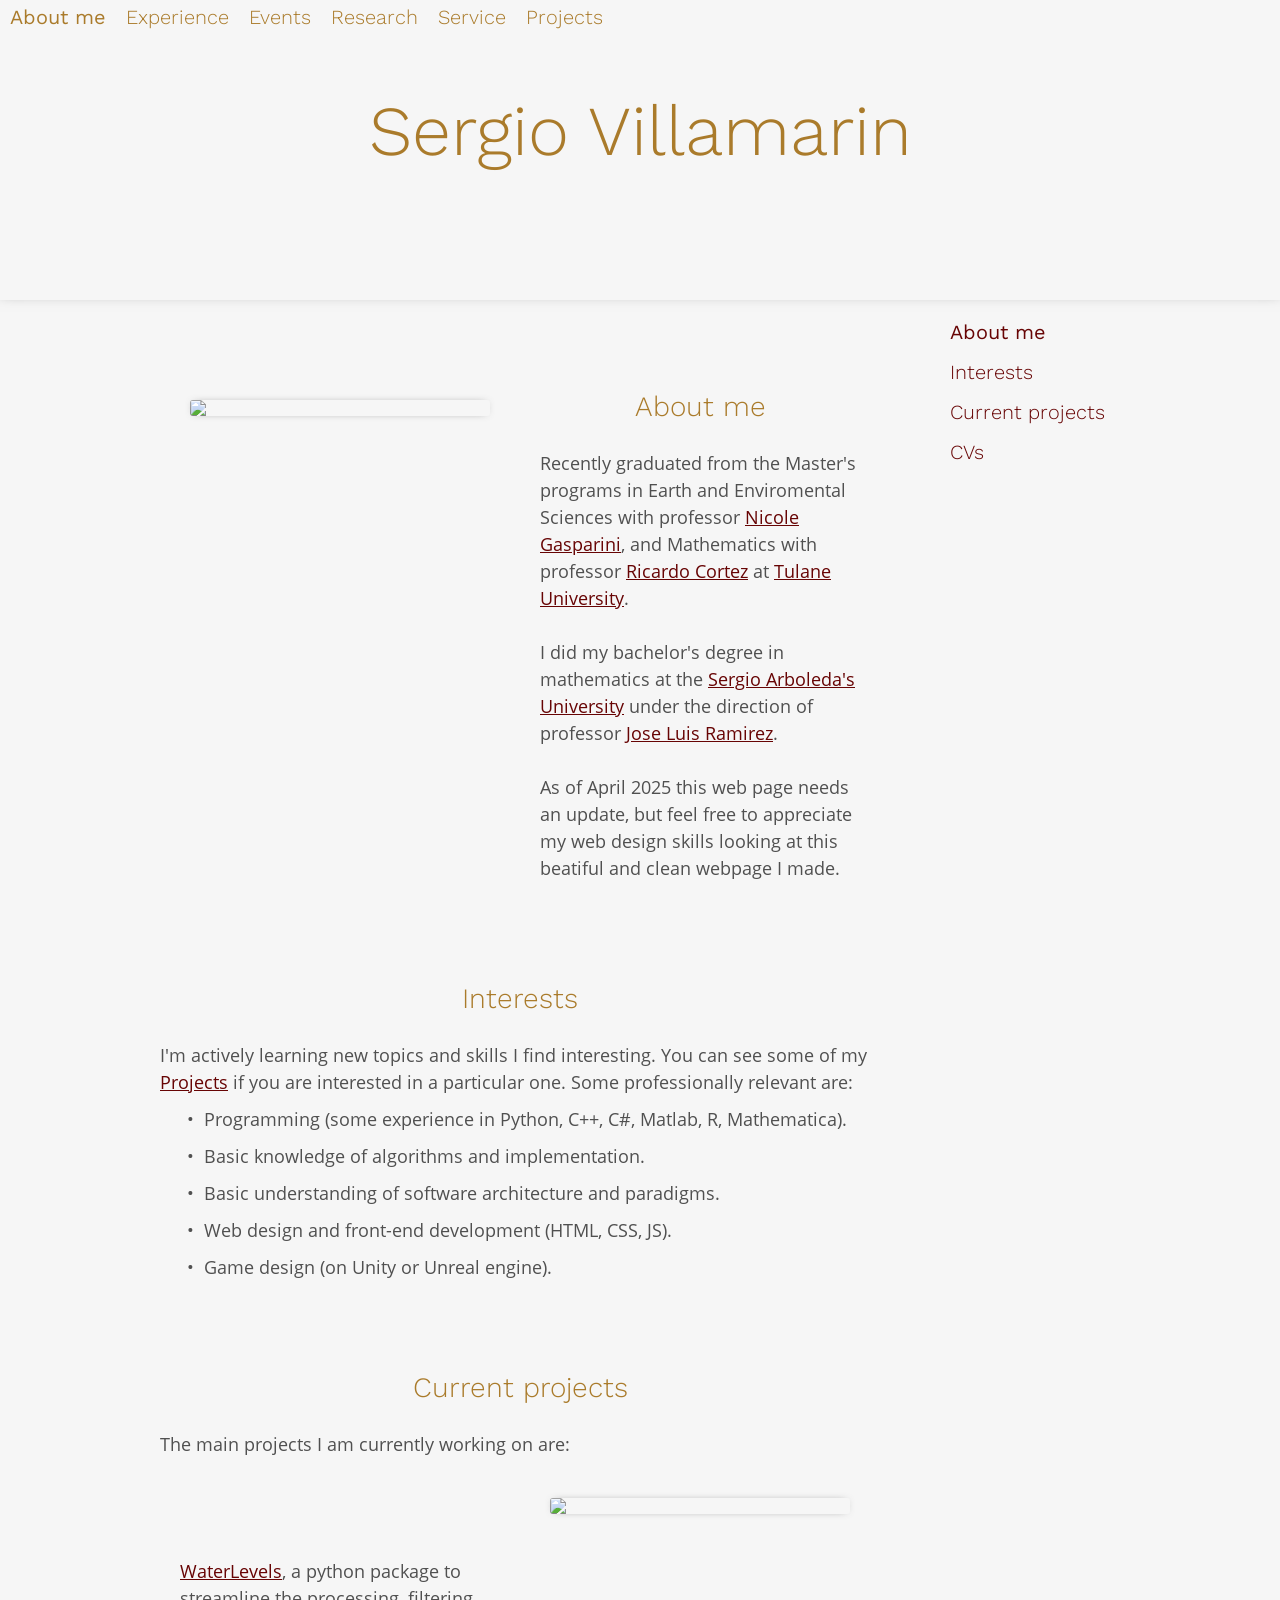
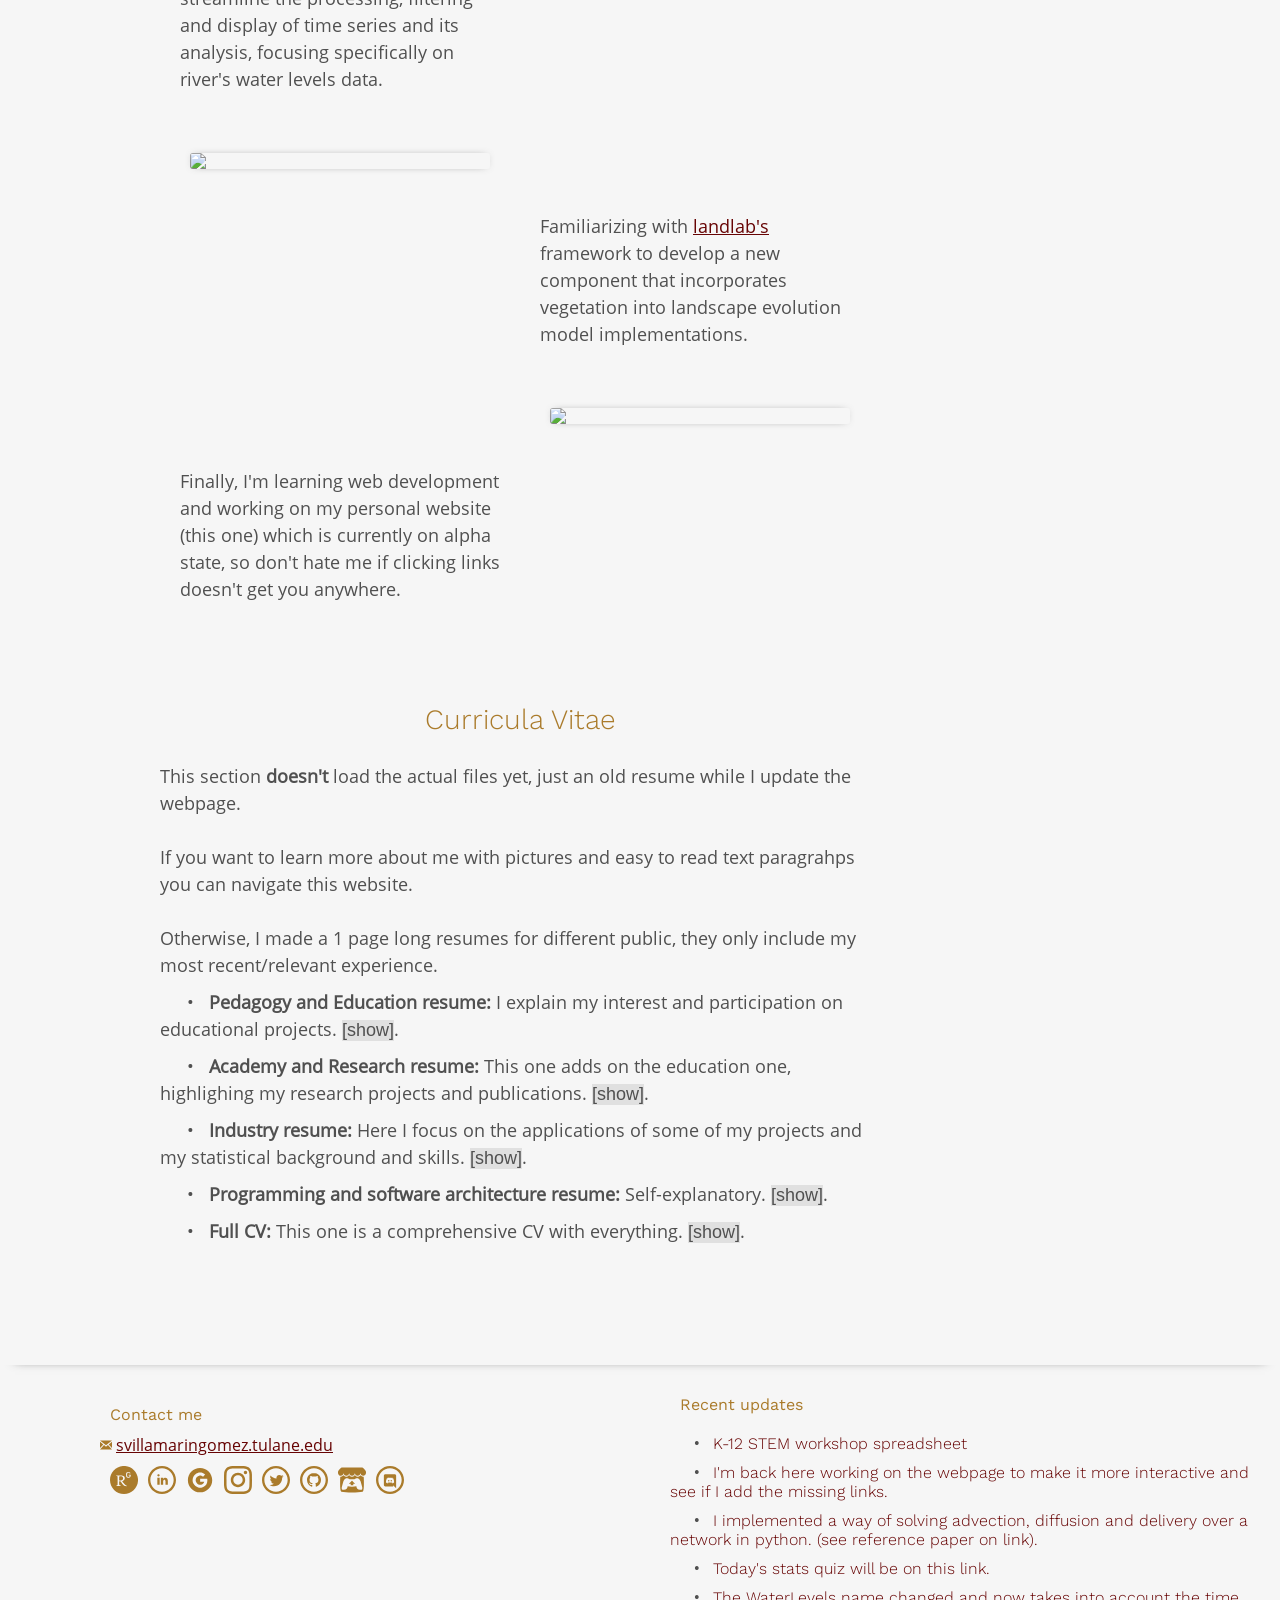
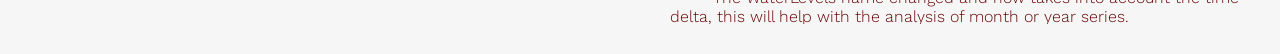
==== index.html @ 9dc1128c "Copy of Basic layout" ====
<!DOCTYPE html>
<html>
    <head>
        <!--meta SEO tags-->
        <title>Sergio Villamarin - sergiogyoz - mathematician, statistician, educator, and programmer</title>
        <meta name="description" content="I'm Sergio Villamarin (sergiogyoz), applied mathematician, statistician, programmer, amateur gamedev/web designer and here's my work">
        <link rel="canonical" href="https://sergiogyoz.github.io/CV/">
        <!-- google verification -->
        <meta name="google-site-verification" content="XRSwsYltNYDxEiuOpcflsZ3oP1a6HKQTlkxA4ryQGAw" />
        <!--open graph protocol for social media sharing-->
        <meta property="og:title" content="Sergio Villamarin" />
        <meta property="og:url" content="https://sergiogyoz.github.io/CV/" />
        <meta property="og:type" content="website" />
        <meta property="og:image" content="https://sergiogyoz.github.io/CV/images/profile_picture.jpg" />
        <meta property="og:description" content="Applied mathematician, statistician, programmer, amateur gamedev/web designer. You can find all my work here." />
        <!--my stuff-->
        <meta name="viewport" content="width=device-width, initial-scale=1"/>
        <link href="CSS/BaseLayout.css" type="text/css" rel="stylesheet"/>
        <link href="CSS/indexstyle.css" type="text/css" rel="stylesheet"/>
        <link href="CSS/SmallDisplays.css" type="text/css" rel="stylesheet"/>
        <link href="CSS/LargeDisplays.css" media="screen and (min-width: 1080px)" type="text/css" rel="stylesheet"/>
        
        <script src="JS/indexJS.js" type="module" defer></script>
    </head>

<body class="light-background">
    <div id="mobile-menu-layout">
        <div id="open-nav-button">
            <div id="circle-button"></div>
            <svg id="nav-button" class="icons" viewBox="0 0 24 24"><path d="M12 0l-11 6v12.131l11 5.869 11-5.869v-12.066l-11-6.065zm-1 21.2l-6.664-3.555 4.201-2.801c1.08-.719-.066-2.359-1.243-1.575l-4.294 2.862v-7.901l8 4.363v8.607zm-6.867-14.63l6.867-3.746v4.426c0 1.323 2 1.324 2 0v-4.415l6.91 3.811-7.905 4.218-7.872-4.294zm8.867 6.03l8-4.269v7.8l-4.263-2.842c-1.181-.785-2.323.855-1.245 1.574l4.172 2.781-6.664 3.556v-8.6z"/></svg>
        </div>
        <div id="mobile-menu-text" class="text primary-font-color">Menu</div>
        <nav id="mobile-menu" class="light-background">
            <ul class="text">
                <li><a href="index.html" class="primary-font-color current">About me</a></li>
                <li><a href="index.html" class="primary-font-color">Experience</a></li>
                <li><a href="index.html" class="primary-font-color">Events</a></li>
                <li><a href="index.html" class="primary-font-color">Research</a></li>
                <li><a href="index.html" class="primary-font-color">Service</a></li>
                <li><a href="GameBuild/index.html" class="primary-font-color">Projects</a></li>
            </ul>
        </nav>
    </div>

    <header>
        <div id="header-background">
            <h1 class="primary-font-color fade-in">Sergio Villamarin</h1>
        </div>
        <div id="menu-bar" class="ontop menu-bar-slidedown">
            <div id="nav-bar-background" class="light-background"></div>
        </div>
        <nav id="menu" class="ontop menu-bar-slidedown">
            <ul>
                <li><a href="index.html" class="primary-font-color current">About me</a></li>
                <li><a href="index.html" class="primary-font-color">Experience</a></li>
                <li><a href="index.html" class="primary-font-color">Events</a></li>
                <li><a href="index.html" class="primary-font-color">Research</a></li>
                <li><a href="index.html" class="primary-font-color">Service</a></li>
                <li><a href="GameBuild/index.html" class="primary-font-color">Projects</a></li>
            </ul>
        </nav>
        <div id="main-title" class="ontop primary-font-color">About me</div>
    </header>

    <div id="content">
        <div id="sections">
            <div class="section" id="s1">
                <div class="col">
                    <img class="fade-in picture-format"
                    srcset=
                    "./images/profile_picture_300.jpg,
                    ./images/profile_picture_375.jpg 1.25x,
                    ./images/profile_picture_450.jpg 1.5x,
                    ./images/profile_picture_600.jpg 2x,
                    ./images/profile_picture_original.jpg 5x"
                    src="./images/profile_picture_450.jpg"
                    alt="Sergio Villamarin (sergiogyoz)" 
                    id="my-picture">
                </div>
                <div class="col">
                    <h2>About me</h2>
                    <p>
                        Recently graduated from the Master's programs in Earth and Enviromental Sciences
                        with professor <a class="content-link" href="https://sse.tulane.edu/eens/faculty/gasparini">Nicole Gasparini</a>,
                        and Mathematics 
                        with professor <a class="content-link" href="https://sse.tulane.edu/ricardo-cortez">Ricardo Cortez</a>
                        at <a class="content-link" href="https://tulane.edu/">Tulane University</a>. 
                    </p>

                    <p>
                        I did my bachelor's degree in mathematics at the 
                        <a class="content-link" href="https://www.usergioarboleda.edu.co/">Sergio Arboleda's University</a> 
                        under the direction of professor 
                        <a class="content-link" href="https://www.researchgate.net/profile/Jose-Ramirez-26">Jose Luis Ramirez</a>.
                    </p>

                    <p>
                        As of April 2025 this web page needs an update, but feel free to appreciate my web design skills
                        looking at this beatiful and clean webpage I made.
                    </p>
                </div>
            </div>
            <div class="section" id="s2">
                <h2>Interests</h2>
                <p>
                    I'm actively learning new topics and skills I find interesting. 
                    You can see some of my <a href="projects.html" class="content-link">Projects</a> if you are
                    interested in a particular one. Some professionally relevant are:
                </p>
                <ul class="list">
                    <li>Programming (some experience in Python, C++, C#, Matlab, R, Mathematica).</li>
                    <li>Basic knowledge of algorithms and implementation.</li>
                    <li>Basic understanding of software architecture and paradigms.</li>
                    <li>Web design and front-end development (HTML, CSS, JS).</li>
                    <li>Game design (on Unity or Unreal engine).</li>
                </ul>
            </div>
            <div class="section" id="s3">
                <h2>Current projects</h2>
                <p>
                    The main projects I am currently working on are:  
                </p>
                <div class="two-col">
                    <div class="col">
                        <p>
                            <a href="https://github.com/sergiogyoz/water_levels" class="content-link">WaterLevels</a>, 
                            a python package to streamline the processing, filtering and display of time series and its 
                            analysis, focusing specifically on river's water levels data.    
                        </p>
                    </div>
                    <div class="col">
                        <img loading="lazy" class="fade-in picture-format square-img-600" src="images/content/WLyear_evolution.gif">
                    </div>    
                </div>
                <div class="two-col">
                    <div class="col">
                        <img loading="lazy" class="fade-in picture-format square-img-600" src="images/content/landlab600.png">
                    </div>
                    <div class="col">
                        <p>
                            Familiarizing with <a class="content-link" href="https://landlab.readthedocs.io/en/master/">landlab's</a>
                            framework to develop a new component that incorporates vegetation into landscape evolution 
                            model implementations.        
                        </p>
                    </div>    
                </div>
                <div class="two-col">
                    <div class="col">
                        <p>
                            Finally, I'm learning web development and working on my personal website (this one) 
                            which is currently on alpha state, so don't hate me if clicking links doesn't get you anywhere.    
                        </p>
                    </div>
                    <div class="col">
                        <img loading="lazy" class="fade-in picture-format square-img-600" src="images/content/vscodeJS600.png">
                    </div>                    
                </div>
            </div>
            <div class="section" id="s4">
                <h2>Curricula Vitae</h2>
                <p>
                    This section <b>doesn't</b> load the actual files yet, just an old resume while I update the webpage.
                </p>
                <p>
                    If you want to learn more about me with pictures and easy to read text paragrahps you can navigate this website. 
                </p>
                <p>
                    Otherwise, I made a 1 page long resumes for different public, they only include my most 
                    recent/relevant experience.
                </p>
                <ul class="list">
                    <li>
                        <b>Pedagogy and Education resume:</b> I explain my interest and participation on educational projects.
                        <button class="show">[show]</button>.
                        <iframe class="expand" loading="lazy" src="https://sergiogyoz.github.io/CV/PDF/CV/Example_s_Resume.pdf"></iframe>
                    </li>
                    <li>
                        <b>Academy and Research resume:</b> This one adds on the education one, highlighing my research 
                        projects and publications. 
                        <button class="show">[show]</button>.
                        <iframe class="expand" loading="lazy" src="https://sergiogyoz.github.io/CV/PDF/CV/Example_s_Resume.pdf"></iframe>
                    </li>
                    <li>
                        <b>Industry resume:</b> Here I focus on the applications of some of my projects and my statistical
                        background and skills.
                        <button class="show">[show]</button>.
                        <iframe class="expand" loading="lazy" src="PDF/CV/Example_s_Resume.pdf"></iframe>
                    </li>
                    <li>
                        <b>Programming and software architecture resume:</b> Self-explanatory.
                        <button class="show">[show]</button>.
                        <iframe class="expand" loading="lazy" src="PDF/CV/Example_s_Resume.pdf"></iframe>
                    </li>
                    <li>
                        <b>Full CV:</b> This one is a comprehensive CV with everything.
                        <button class="show">[show]</button>.
                        <iframe class="expand" loading="lazy" src="PDF/CV/Example_s_Resume.pdf"></iframe>
                    </li>
                </ul>
            </div>
        </div>
        <div id="subnav">
            <ul>
                <li><a href="#s1">About me</a></li>
                <li><a href="#s2">Interests</a></li>
                <li><a href="#s3">Current projects</a></li>
                <li><a href="#s4">CVs</a></li>
            </ul>
        </div>
    </div>
    <div id="footer-divider"></div>
    <footer>
        <div class="rowblock">
            <div class="onehalf columnblock extrapadding top">
                <div class="smalltext" id="contact-me">
                    <h3 class="smalltitle">Contact me</h3>
                    <svg class="icons" id="mail-icon" width="24" height="24" viewBox="0 0 24 24"><path d="M12 12.713l-11.985-9.713h23.971l-11.986 9.713zm-5.425-1.822l-6.575-5.329v12.501l6.575-7.172zm10.85 0l6.575 7.172v-12.501l-6.575 5.329zm-1.557 1.261l-3.868 3.135-3.868-3.135-8.11 8.848h23.956l-8.11-8.848z"/></svg>
                    <a class="content-link">svillamaringomez.tulane.edu</a>
                </div>
                <ul class="social-networks">
                    <li><a href="https://www.researchgate.net/profile/Sergio-Villamarin-Gomez"><svg class="icons" id="researchgate" viewBox="0 0 32 32"  fill-rule="evenodd" clip-rule="evenodd"><path d="M32.04 15.97c0,8.85 -7.18,16.03 -16.02,16.03 -8.85,0 -16.02,-7.18 -16.02,-16.03 0,-8.85 7.17,-16.03 16.02,-16.03 8.84,0 16.02,7.18 16.02,16.03zm-14.79 7c-1.43,-0.28 -2.28,-1.11 -4.45,-4.33 -0.72,-1.08 -0.72,-1.08 -1.42,-1.13 -1.03,-0.07 -0.95,-0.25 -0.92,2.02 0.04,2.58 0.01,2.52 1.5,2.77 0.39,0.06 0.42,0.09 0.42,0.32 0,0.26 0,0.26 -2.62,0.28 -2.46,0.02 -2.62,0.01 -2.67,-0.14 -0.1,-0.29 0.05,-0.43 0.59,-0.53 0.61,-0.11 0.93,-0.36 1.01,-0.78 0.04,-0.16 0.05,-2.32 0.03,-4.8 -0.03,-5.21 0.03,-4.9 -0.93,-5.11 -0.6,-0.13 -0.79,-0.27 -0.71,-0.51 0.06,-0.16 0.19,-0.17 2.92,-0.22 4.06,-0.08 4.82,0.05 5.9,1.01 1.13,1.01 1.29,2.55 0.39,3.84 -0.4,0.58 -1.2,1.2 -1.82,1.43 -0.29,0.11 -0.53,0.23 -0.53,0.27 0,0.12 0.92,1.43 1.49,2.13 1.52,1.85 2.34,2.57 3.19,2.79 0.53,0.14 0.68,0.29 0.53,0.55 -0.16,0.27 -0.96,0.33 -1.9,0.14zm-3.83 -6.63c2,-0.82 2.15,-3.57 0.25,-4.38 -0.49,-0.21 -0.62,-0.22 -1.85,-0.22 -1.33,0 -1.33,0 -1.35,2.31 -0.02,1.27 -0.01,2.37 0.02,2.43 0.09,0.21 2.34,0.1 2.93,-0.14zm6.97 -2.85c-1.55,-0.29 -2.06,-1.24 -1.98,-3.68 0.04,-1.35 0.15,-1.72 0.67,-2.28 0.92,-0.99 3.2,-0.9 4.04,0.16 0.36,0.45 0.33,0.59 -0.17,0.74 -0.39,0.13 -0.39,0.13 -0.75,-0.23 -0.85,-0.82 -2.32,-0.52 -2.58,0.54 -0.13,0.47 -0.12,2.46 0.01,2.91 0.35,1.27 2.46,1.27 2.82,0 0.22,-0.81 0.17,-0.87 -0.8,-0.92 -0.47,-0.02 -0.47,-0.02 -0.47,-0.41 0,-0.38 0,-0.38 1.12,-0.41 1.45,-0.03 1.43,-0.05 1.36,1.01 -0.09,1.33 -0.45,1.97 -1.32,2.35 -0.57,0.24 -1.35,0.33 -1.95,0.22z"/></svg></a></li>
                    <li><a href="https://www.linkedin.com/in/sergio-villamarin-2920ba199"><svg class="icons" id="linkedin" viewBox="0 0 24 24"><path d="M12 2c5.514 0 10 4.486 10 10s-4.486 10-10 10-10-4.486-10-10 4.486-10 10-10zm0-2c-6.627 0-12 5.373-12 12s5.373 12 12 12 12-5.373 12-12-5.373-12-12-12zm-2 8c0 .557-.447 1.008-1 1.008s-1-.45-1-1.008c0-.557.447-1.008 1-1.008s1 .452 1 1.008zm0 2h-2v6h2v-6zm3 0h-2v6h2v-2.861c0-1.722 2.002-1.881 2.002 0v2.861h1.998v-3.359c0-3.284-3.128-3.164-4-1.548v-1.093z"/></svg></a></li>
                    <li><a href="https://scholar.google.com/citations?user=k9KRdAEAAAAJ&hl=en&oi=sra"><svg class="icons" id="googlescholar" viewBox="0 0 56.6934 56.6934"><path d="M28.4597,4.0154c-13.6006,0-24.625,11.0273-24.625,24.625c0,13.5996,11.0244,24.623,24.625,24.623  c13.5996,0,24.625-11.0234,24.625-24.623C53.0847,15.0426,42.0593,4.0154,28.4597,4.0154z M42.6077,33.8793  c-0.6971,2.4016-2.0137,4.6364-3.8595,6.3326c-1.7462,1.6122-3.9333,2.7168-6.2449,3.2488  c-2.5577,0.5821-5.2626,0.5976-7.8036-0.084c-2.0137-0.5356-3.9131-1.4954-5.5425-2.7948  c-1.7272-1.3727-3.1511-3.1237-4.1442-5.0933c-1.5282-3.0176-1.9982-6.5501-1.3239-9.8632  c0.2681-1.3298,0.7144-2.6226,1.3256-3.8339c1.7558-3.5151,4.9224-6.2962,8.6412-7.5694c3.3-1.1421,6.9968-1.1165,10.2748,0.09  c1.8207,0.6685,3.4871,1.726,4.9086,3.0414c-0.4755,0.5165-0.9914,0.9974-1.4823,1.5002c-0.936,0.9342-1.869,1.8719-2.8068,2.8043  c-0.9276-0.8859-2.0602-1.5591-3.2887-1.9321c-1.4454-0.4373-3.0021-0.4975-4.4785-0.1823  c-1.7242,0.3694-3.3245,1.2702-4.5554,2.5303c-0.9979,1.0104-1.7576,2.252-2.2139,3.5961c-0.6577,1.9071-0.653,4.0311-0.003,5.9399  c0.6357,1.8767,1.8737,3.5443,3.496,4.684c1.0146,0.7155,2.1776,1.2231,3.396,1.4662c1.1981,0.2425,2.4391,0.2163,3.6402,0.0114  c1.1934-0.2091,2.351-0.6488,3.3584-1.3262c1.6027-1.0706,2.7328-2.8097,3.054-4.7114c-2.7704-0.0012-5.5414-0.0006-8.3124,0  c-0.0035-1.9839-0.0005-3.9685-0.0012-5.953c4.7847-0.0006,9.5694-0.0018,14.3541,0.0005  C43.4728,28.4631,43.3679,31.2596,42.6077,33.8793z"/></svg></a></li>
                </ul>
                <ul class="social-networks">
                    <li><a href="https://www.instagram.com/sergiogyoz/"><svg class="icons" id="instagram" viewBox="0 0 24 24"><path d="M12 2.163c3.204 0 3.584.012 4.85.07 3.252.148 4.771 1.691 4.919 4.919.058 1.265.069 1.645.069 4.849 0 3.205-.012 3.584-.069 4.849-.149 3.225-1.664 4.771-4.919 4.919-1.266.058-1.644.07-4.85.07-3.204 0-3.584-.012-4.849-.07-3.26-.149-4.771-1.699-4.919-4.92-.058-1.265-.07-1.644-.07-4.849 0-3.204.013-3.583.07-4.849.149-3.227 1.664-4.771 4.919-4.919 1.266-.057 1.645-.069 4.849-.069zm0-2.163c-3.259 0-3.667.014-4.947.072-4.358.2-6.78 2.618-6.98 6.98-.059 1.281-.073 1.689-.073 4.948 0 3.259.014 3.668.072 4.948.2 4.358 2.618 6.78 6.98 6.98 1.281.058 1.689.072 4.948.072 3.259 0 3.668-.014 4.948-.072 4.354-.2 6.782-2.618 6.979-6.98.059-1.28.073-1.689.073-4.948 0-3.259-.014-3.667-.072-4.947-.196-4.354-2.617-6.78-6.979-6.98-1.281-.059-1.69-.073-4.949-.073zm0 5.838c-3.403 0-6.162 2.759-6.162 6.162s2.759 6.163 6.162 6.163 6.162-2.759 6.162-6.163c0-3.403-2.759-6.162-6.162-6.162zm0 10.162c-2.209 0-4-1.79-4-4 0-2.209 1.791-4 4-4s4 1.791 4 4c0 2.21-1.791 4-4 4zm6.406-11.845c-.796 0-1.441.645-1.441 1.44s.645 1.44 1.441 1.44c.795 0 1.439-.645 1.439-1.44s-.644-1.44-1.439-1.44z"/></svg></a></li>
                    <li><a href="https://twitter.com/sergiovillamar7"><svg class="icons" id="twitter" viewBox="0 0 24 24"><path d="M12 2c5.514 0 10 4.486 10 10s-4.486 10-10 10-10-4.486-10-10 4.486-10 10-10zm0-2c-6.627 0-12 5.373-12 12s5.373 12 12 12 12-5.373 12-12-5.373-12-12-12zm6.5 8.778c-.441.196-.916.328-1.414.388.509-.305.898-.787 1.083-1.362-.476.282-1.003.487-1.564.597-.448-.479-1.089-.778-1.796-.778-1.59 0-2.758 1.483-2.399 3.023-2.045-.103-3.86-1.083-5.074-2.572-.645 1.106-.334 2.554.762 3.287-.403-.013-.782-.124-1.114-.308-.027 1.14.791 2.207 1.975 2.445-.346.094-.726.116-1.112.042.313.978 1.224 1.689 2.3 1.709-1.037.812-2.34 1.175-3.647 1.021 1.09.699 2.383 1.106 3.773 1.106 4.572 0 7.154-3.861 6.998-7.324.482-.346.899-.78 1.229-1.274z"/></svg></a></li>
                </ul>
                <ul class="social-networks">
                    <!-- facebook <li><a href="https://www.facebook.com/sergio.villamarin.5/"><svg class="icons" id="facebook" viewBox="0 0 24 24"><path d="M12 2c5.514 0 10 4.486 10 10s-4.486 10-10 10-10-4.486-10-10 4.486-10 10-10zm0-2c-6.627 0-12 5.373-12 12s5.373 12 12 12 12-5.373 12-12-5.373-12-12-12zm-2 10h-2v2h2v6h3v-6h1.82l.18-2h-2v-.833c0-.478.096-.667.558-.667h1.442v-2.5h-2.404c-1.798 0-2.596.792-2.596 2.308v1.692z"/></svg></a></li> -->
                    <li><a href="https://github.com/sergiogyoz"><svg class="icons" id="github" viewBox="0 0 24 24"><path d="M12 2c5.514 0 10 4.486 10 10s-4.486 10-10 10-10-4.486-10-10 4.486-10 10-10zm0-2c-6.627 0-12 5.373-12 12s5.373 12 12 12 12-5.373 12-12-5.373-12-12-12zm0 6c-3.313 0-6 2.686-6 6 0 2.651 1.719 4.9 4.104 5.693.3.056.396-.13.396-.289v-1.117c-1.669.363-2.017-.707-2.017-.707-.272-.693-.666-.878-.666-.878-.544-.373.041-.365.041-.365.603.042.92.619.92.619.535.917 1.403.652 1.746.499.054-.388.209-.652.381-.802-1.333-.152-2.733-.667-2.733-2.965 0-.655.234-1.19.618-1.61-.062-.153-.268-.764.058-1.59 0 0 .504-.161 1.65.615.479-.133.992-.199 1.502-.202.51.002 1.023.069 1.503.202 1.146-.776 1.648-.615 1.648-.615.327.826.121 1.437.06 1.588.385.42.617.955.617 1.61 0 2.305-1.404 2.812-2.74 2.96.216.186.412.551.412 1.111v1.646c0 .16.096.347.4.288 2.383-.793 4.1-3.041 4.1-5.691 0-3.314-2.687-6-6-6z"/></svg></a></li>
                    <li><a href="https://sergiogyoz.itch.io/"><svg class="icons" viewBox="0 0 245.371 220.736"><path d="M31.99 1.365C21.287 7.72.2 31.945 0 38.298v10.516C0 62.144 12.46 73.86 23.773 73.86c13.584 0 24.902-11.258 24.903-24.62 0 13.362 10.93 24.62 24.515 24.62 13.586 0 24.165-11.258 24.165-24.62 0 13.362 11.622 24.62 25.207 24.62h.246c13.586 0 25.208-11.258 25.208-24.62 0 13.362 10.58 24.62 24.164 24.62 13.585 0 24.515-11.258 24.515-24.62 0 13.362 11.32 24.62 24.903 24.62 11.313 0 23.773-11.714 23.773-25.046V38.298c-.2-6.354-21.287-30.58-31.988-36.933C180.118.197 157.056-.005 122.685 0c-34.37.003-81.228.54-90.697 1.365zm65.194 66.217a28.025 28.025 0 0 1-4.78 6.155c-5.128 5.014-12.157 8.122-19.906 8.122a28.482 28.482 0 0 1-19.948-8.126c-1.858-1.82-3.27-3.766-4.563-6.032l-.006.004c-1.292 2.27-3.092 4.215-4.954 6.037a28.5 28.5 0 0 1-19.948 8.12c-.934 0-1.906-.258-2.692-.528-1.092 11.372-1.553 22.24-1.716 30.164l-.002.045c-.02 4.024-.04 7.333-.06 11.93.21 23.86-2.363 77.334 10.52 90.473 19.964 4.655 56.7 6.775 93.555 6.788h.006c36.854-.013 73.59-2.133 93.554-6.788 12.883-13.14 10.31-66.614 10.52-90.474-.022-4.596-.04-7.905-.06-11.93l-.003-.045c-.162-7.926-.623-18.793-1.715-30.165-.786.27-1.757.528-2.692.528a28.5 28.5 0 0 1-19.948-8.12c-1.862-1.822-3.662-3.766-4.955-6.037l-.006-.004c-1.294 2.266-2.705 4.213-4.563 6.032a28.48 28.48 0 0 1-19.947 8.125c-7.748 0-14.778-3.11-19.906-8.123a28.025 28.025 0 0 1-4.78-6.155 27.99 27.99 0 0 1-4.736 6.155 28.49 28.49 0 0 1-19.95 8.124c-.27 0-.54-.012-.81-.02h-.007c-.27.008-.54.02-.813.02a28.49 28.49 0 0 1-19.95-8.123 27.992 27.992 0 0 1-4.736-6.155zm-20.486 26.49l-.002.01h.015c8.113.017 15.32 0 24.25 9.746 7.028-.737 14.372-1.105 21.722-1.094h.006c7.35-.01 14.694.357 21.723 1.094 8.93-9.747 16.137-9.73 24.25-9.746h.014l-.002-.01c3.833 0 19.166 0 29.85 30.007L210 165.244c8.504 30.624-2.723 31.373-16.727 31.4-20.768-.773-32.267-15.855-32.267-30.935-11.496 1.884-24.907 2.826-38.318 2.827h-.006c-13.412 0-26.823-.943-38.318-2.827 0 15.08-11.5 30.162-32.267 30.935-14.004-.027-25.23-.775-16.726-31.4L46.85 124.08C57.534 94.073 72.867 94.073 76.7 94.073zm45.985 23.582v.006c-.02.02-21.863 20.08-25.79 27.215l14.304-.573v12.474c0 .584 5.74.346 11.486.08h.006c5.744.266 11.485.504 11.485-.08v-12.474l14.304.573c-3.928-7.135-25.79-27.215-25.79-27.215v-.006l-.003.002z" /></svg></a></li>
                    <li><a href="https://discord.gg/7w55g2VUXN"><svg class="icons" id="discord" viewBox="0 0 24 24" fill-rule="evenodd"        clip-rule="evenodd"><path d="M12 0c-6.627 0-12 5.373-12 12s5.373 12 12 12 12-5.373 12-12-5.373-12-12-12zm0 2c5.514 0 10 4.486 10 10s-4.486 10-10 10-10-4.486-10-10 4.486-10 10-10zm2.784 15.584h-6.804c-.678 0-1.23-.552-1.23-1.236v-8.112c0-.684.552-1.236 1.23-1.236h8.04c.678 0 1.23.552 1.23 1.236v10.764l-1.29-1.14-.726-.672-.768-.714.318 1.11zm-1.08-2.748c1.326-.042 1.836-.912 1.836-.912 0-1.932-.864-3.498-.864-3.498-.864-.648-1.686-.63-1.686-.63l-.084.096c1.02.312 1.494.762 1.494.762-.624-.342-1.236-.51-1.806-.576-.432-.048-.846-.036-1.212.012l-.102.012c-.21.018-.72.096-1.362.378l-.354.174s.498-.474 1.578-.786l-.06-.072s-.822-.018-1.686.63c0 0-.864 1.566-.864 3.498 0 0 .504.87 1.83.912l.402-.498c-.762-.228-1.05-.708-1.05-.708l.168.102.024.018.024.013.006.004.024.013c.15.084.3.15.438.204.246.096.54.192.882.258.45.084.978.114 1.554.006.282-.048.57-.132.87-.258.21-.078.444-.192.69-.354 0 0-.3.492-1.086.714l.396.486zm-2.79-2.802c-.342 0-.612.3-.612.666 0 .366.276.666.612.666.342 0 .612-.3.612-.666.006-.366-.27-.666-.612-.666zm2.19 0c-.342 0-.612.3-.612.666 0 .366.276.666.612.666.342 0 .612-.3.612-.666 0-.366-.27-.666-.612-.666z"/></svg></a></li>
                </ul>
            </div>
            <div class="onehalf smalltext columnblock">
                <h3 class="smalltitle">Recent updates</h3>
                <div class="scroll" id="recent-updates">
                    <ul class="list">
                        <li><a class=recent-update href="https://docs.google.com/spreadsheets/d/1W_49S9DEd0_FKC9ANSBEq7NKFzjPie3ysEHnZDneGrw/edit?usp=drive_link">
                            K-12 STEM workshop spreadsheet
                        </a></li>
                        <li><a class=recent-update href="./404.html">
                            I'm back here working on the webpage to make it more interactive and see if I add the missing links.
                        </a></li>
                        <li><a class=recent-update href="https://github.com/sergiogyoz/PDE_Network">
                            I implemented a way of solving <quote>advection, diffusion and delivery over a network</quote> in python. (see reference paper on link).
                        </a></li>
                        <li><a class=recent-update href="https://docs.google.com/forms/d/e/1FAIpQLScxINb6mXCmWsqCz0-09aD0FYgK5WQDHOqxOTiDau6fw0UMeA/viewform?usp=sf_link">
                            Today's stats quiz will be on this link.
                        </a></li>
                        <li><a class=recent-update href="https://github.com/sergiogyoz/water_levels">
                            The WaterLevels name changed and now takes into account the time delta, this will help with the analysis of month or year series.
                        </a></li>
                        <li><a class=recent-update href="index.html">
                            I'm trying to make my personal webpage more eye catching with more images and animations.
                        </a></li>
                        <li><a class=recent-update href="https://github.com/sergiogyoz/water_levels">
                            WaterLevels class has been split into packages! I'm able to proceess data and make some basic plots a lot faster.
                        </a></li>
                        <li><a class=recent-update href="index.html">
                            I added more responsiveness to my webpage (you probably can't notice... but your subconscious may).
                        </a></li>
                        <li><a class=recent-update href="https://sergiogyoz.itch.io/color-join">
                            Colorjoin, the game, will be updated soon to actually be a fully functional game.
                        </a></li>
                    </ul>    
                </div>
            </div>
        </div>
        <div class="rowblock">
            <div class="one4th columnblock smalltext">
            </div>
        </div>
    </footer>
    
</body>
</html>
---- CSS/BaseLayout.css ----
@font-face{
    font-family: "Open-Sans";
    src: url(../fonts/OpenSans-Regular.ttf) format('truetype');
    font-display: swap;
}

@font-face{
    font-family: "Work_Sans";
    src: url(../fonts/WorkSans-Light.ttf) format('truetype');
    font-weight: normal;
    font-display: swap;
}

@font-face{
    font-family: "Work_Sans_bold";
    src: url(../fonts/WorkSans-Regular.ttf) format('truetype');
    font-weight: normal;
    font-display: swap;
}


a,h1,h2,h3,#main-title,#mobile-menu-text{
    font-family: "Work_Sans";
    font-weight: lighter;
}

.smalltitle{
    font-family: "Work_Sans_bold";
}

a{
    text-decoration: none;
}

#colors{
    color: #0b0b0b;
    color: #121212;
    color: #aa7b2b;
    color: #a54b4b;
    color: #670404;
    color: #f6f6f6;
    color: #afafaf;
    color: #505050;
}

.primary-font-color,h1,h2,h3{
    color: #aa7b2b;
}

.secondary-font-color,a{
    color: #670404;
}

.dark-background{
    background-color: #121212;
    color: #afafaf;
}

.light-background{
    background-color: #f6f6f6;
    color: #505050;
}

html{
    scroll-behavior: smooth;
    box-sizing: border-box;
}

*, *:before, *:after {
  box-sizing: inherit;
  margin: 0;
  padding: 0;
}

*{
    color: inherit;
    font-size: inherit;
}

body{
    position: relative;
    width: 100%;
    height: 100%;
    font-size: 0;
    margin-bottom: 240px; /* footer area in case content is too small*/
}

header{
    position: relative;
    width: 100%;
    height: 350px;
    box-shadow:0 -10px 15px 0px #505050;
}

#menu-bar{
    width: 100%;
    position: fixed;
}


#header-background{
    position: absolute;
    width: 100%;
    height: 350px;
    text-align: center;
}

#footer-divider{
    position: relative;
    height: 100px;
    box-shadow:0 10px 10px -15px #505050;
    margin: auto;
}

footer{
    position: absolute;
    padding-top: 10px;
    bottom: -240px; /* footer area in case content is too small*/
    height: 240px; /* footer area in case content is too small*/
    width: 100%;
}

ul.social-networks{
    margin: 20px 0 20px 0;
    display: flex;
    justify-content: center;
}

ul.social-networks>li{
    display: inline-block;
}

svg.icons{
    fill: #aa7b2b;
}
#mail-icon{
    width: 12px;
    height: 12px;
}

#nav-bar-background{
    position: absolute;
    width: 100%;
    height: 100%;
}

#menu>ul>li{
    text-align: center;

}

#menu>ul>li,#menu>ul>li>a,#mobile-menu>ul>li>a,#mobile-menu>ul>li{
    display: block;
}

#subnav>ul>li>a{
    display: block;
}

ul{
    list-style-type: none;
}

h2{
    font-size: 28px;
    text-align: center;
    margin: 10px auto 10px auto;
}

.list>li{
    margin: 10px 0 10px 0;
}

.list>li::before{
    content: "\2022\a0\a0";
}

p,.section>ul>li{
    font-family: "Open-Sans";
    font-size: 18px;
    line-height: 1.5em;
    overflow-wrap: break-word;
}

a.content-link{
    font-family: "Open-Sans";
}

p{
    margin-top: 1.5em;
}

a.content-link{
    text-decoration: underline;
}

#recent-updates{
    height: 200px;
}

a.recent-update:hover{
    text-decoration: underline;
}

.picture-format{
    display: block;
    margin: 0 auto 0 auto;
    background-position: center;
    background-size: cover;
    border-radius: 3px;
    object-fit: cover;
    box-shadow: 0 0 10px -5px #505050;
}

.square-img-600{
    height: 600px;
    width: 600px;
}

#sections{
    position: relative;
}

.section{
    position: relative;
    margin: 20px 0 0 0;
    padding: 40px 30px 10px 30px;
}

.ontop{
    z-index: 5; /*Prevents the nav bar from going behind objects when scrolling*/
}
.text{
    font-size: 18px;
}

.smalltext{
    font-size: 14px;
}

.scroll{
    overflow-y: scroll;
}
---- CSS/indexstyle.css ----
button.show{
    cursor: pointer;
    border-style: none;
    background-color: #afafaf50;
}

button.show:hover{
    background-color: #afafaf;
}

.expand{
    display: block;
    overflow: hidden;
    width: 100%;
    height: 0px;
    border: none;
    transition: height 0.3s ease-out;
}
---- CSS/SmallDisplays.css ----
body{
    min-width: 320px; /*Min width for multiple small devices*/
}

header{
    height: 250px;
}

#menu{
    display: none;
}

#header-background{
    height: 250px;
}

h1{
    font-size: 50px;
    padding-top: 100px;
}

#menu-bar{
    height: 60px;
}

#main-title{
    position: fixed;
    top: 0;
    width: 100%;
    height: 60px;
    padding-top: 10px;
    padding-left: 0px;
    font-size: 28px;
    text-align: center;
    animation-name: make-space;
    animation-duration: 6s;
    animation-timing-function: ease-in-out;
}

@keyframes make-space {
    0%{padding-left: 0px;}
    20%{padding-left: 0px;}
    25%{padding-left: 60px;}
    95%{padding-left: 60px;}
    100%{padding-left: 0px;}
}

#mobile-menu-layout{
    display: block;
    width: 0;
    height: 0;
    position: fixed;
    z-index: 10;
}

#open-nav-button{
    position: absolute;
    z-index: 10;
    background-color: black;
    transform: translateY(-5px);
    animation-name: glide;
    animation-duration: 2s;
    animation-timing-function: ease-in-out;
    animation-iteration-count: infinite;
    will-change: transform;
}

@keyframes glide {
    50%{ transform:  translateY(2px); }
}

#mobile-menu-text{
    position: absolute;
    font-size: 0pt;
    height: 0px;
    animation-name: hide-word;
    animation-duration: 6s;
    animation-timing-function: ease-in-out;
}

@keyframes hide-word{
    0% {font-size: 0pt;
        left: 27px;
        top: 27px;
        height: 0px;}
    20% {font-size: 0pt;
        left: 27px;
        top: 27px;
        height: 0px;}
    25%{font-size: 14pt;
        left: 70px;
        top: 20px;
        height: 60px;}
    95%{font-size: 14pt;
        left: 70px;
        top: 20px;
        height: 60px;}
    100%{font-size: 0pt;
        left: 27px;
        top: 27px;
        height: 0px;}
}

#nav-button{
    display: block;
    position: absolute;
    width: 35px;
    transform: translate(15px,15px);
    height: auto;
    transition: width 0.3s, height 0.3s;
}

#circle-button{
    position: absolute;
    width: 45px;
    height: 45px;
    background-color: #afafaf30;
    border-radius: 25px;
    transform: translate(10px,10px);
    transition: width 0.3s, height 0.3s;
}

#mobile-menu{
    position: relative;
    width: 200px;
    transform: translate(-50px,-80px) scale(0);
    will-change: transform;
    transition: transform 0.2s;
}
#mobile-menu:hover{
    transform: translate(60px,60px) scale(1);
}

#mobile-menu>ul>li>a{
    height: 50px;
    padding: 8px 0 0 5px;
    font-size: 20px;
    border: 1px #afafaf50;
    border-bottom-style: solid;
    border-right-style: solid;
}

#subnav{
    display: none;
}

.picture-format{
    margin: 20px auto 20px auto;
    width: 300px;
    height: auto;
}

.columnblock{
    padding: 10px 30px 10px 30px;
}

.list>li{
    text-indent: 0.5em;
}

ul.social-networks>li{
    margin: 0 20px 0 20px;
}

ul.social-networks>li>a>svg.icons{
    width: 32px;
    height: 32px;
}

#contact-me{
    text-align: center;
}

h3{
    padding: 10px;
}
---- CSS/LargeDisplays.css ----
header{
    height: 300px;
}

#content{
    width: 1080px;
    margin: 0 auto 0 auto;
}

#sections{
    display: inline-block;
    width: 840px;
    padding: 0 30px 0px 30px;
}

#menu-bar{
    height: 40px;
}

#mobile-menu-layout{
    display: none;
}

#main-title{
    display: none;
}

.main-title-fixed{
    position: fixed;
    bottom: initial;
    top: 0;
}

#header-background{
    height: 300px;
}

.fade-in{
    animation: fadein;
    animation-duration: 1s;
}

@keyframes fadein{
    0%{ opacity: 0;}
    100%{opacity: 1;}
}


.menu-bar-slidedown{
    animation: slidedown;
    animation-duration: 1s;
    animation-timing-function: ease-out;
}

@keyframes slidedown{
    0%{     top: -40px;}
    60%{     top: -40px;}
    100%{   top: 0px;}
}



h1{
    font-size: 70px;
    padding-top: 90px;
}

#menu{
    position: fixed;
    display: block;
    width: 100%;
    top: 0;
    height: 40px;
    transition: 0.5s;
}

#menu.transition{
    box-shadow:0 0 10px -7px #505050;
}

#menu>ul>li{
    position: relative;
    display: inline-block;
    height: 40px;
    padding: 0px;
    padding-top: inherit;
    width: initial;
    text-align: center;
    opacity: initial;
    background-color: initial;
}

#menu>ul>li>a{
    font-size: 20px;
    padding: 5px 10px 0 10px;
    height: 100%;
    transition: background-color 200ms;
}

#menu>ul>li>a:hover{
    background-color: #afafaf30; /*color outside the baselayout*/
}

#subnav{
    display: inline-block;
    position: sticky;
    vertical-align: top;
    margin-top: 10px;
    top: 100px;
    width: 120px;
}

#subnav>ul{
    display: block;
    width: 240px;
}

#subnav>ul>li>a{
    height: 40px;
    padding: 10px;
    font-size: 20px;
    white-space: nowrap;
    transition: 250ms;
}
#subnav>ul>li>a:hover{
    transform: translateX(1px);
}

a.current{
    font-family: "Work_Sans_bold";
/*    background-color: #afafaf50;*/
}

a.subcurrent{
    font-family: "Work_Sans_bold";
}

.col{
    display: inline-block;
    position: relative;
    width: 50%;
    padding: 20px;
    vertical-align: top;
}

.two-col>div>p{
    margin-top: 80px; /*fix for look on */
}

.list>li{
    text-indent: 1.5em;
}

#contact-me{
    text-align: initial;
}

ul.social-networks{
    margin: 10px 0 10px 0;
    display: inline-block;
    justify-content: left;
}

ul.social-networks>li{
    margin: 0 0 0 10px;
}

ul.social-networks>li>a>svg.icons{
    width: 28px;
    height: 28px;
}

.columnblock{
    display: inline-block;
}

.top{
    vertical-align: top;
}

.extrapadding{
    padding: 20px 100px 20px 100px;
}

.one4th{
    width: 25%;
}

.onehalf{
    width: 50%;
}

.smalltext{
    font-size: 16px;
}
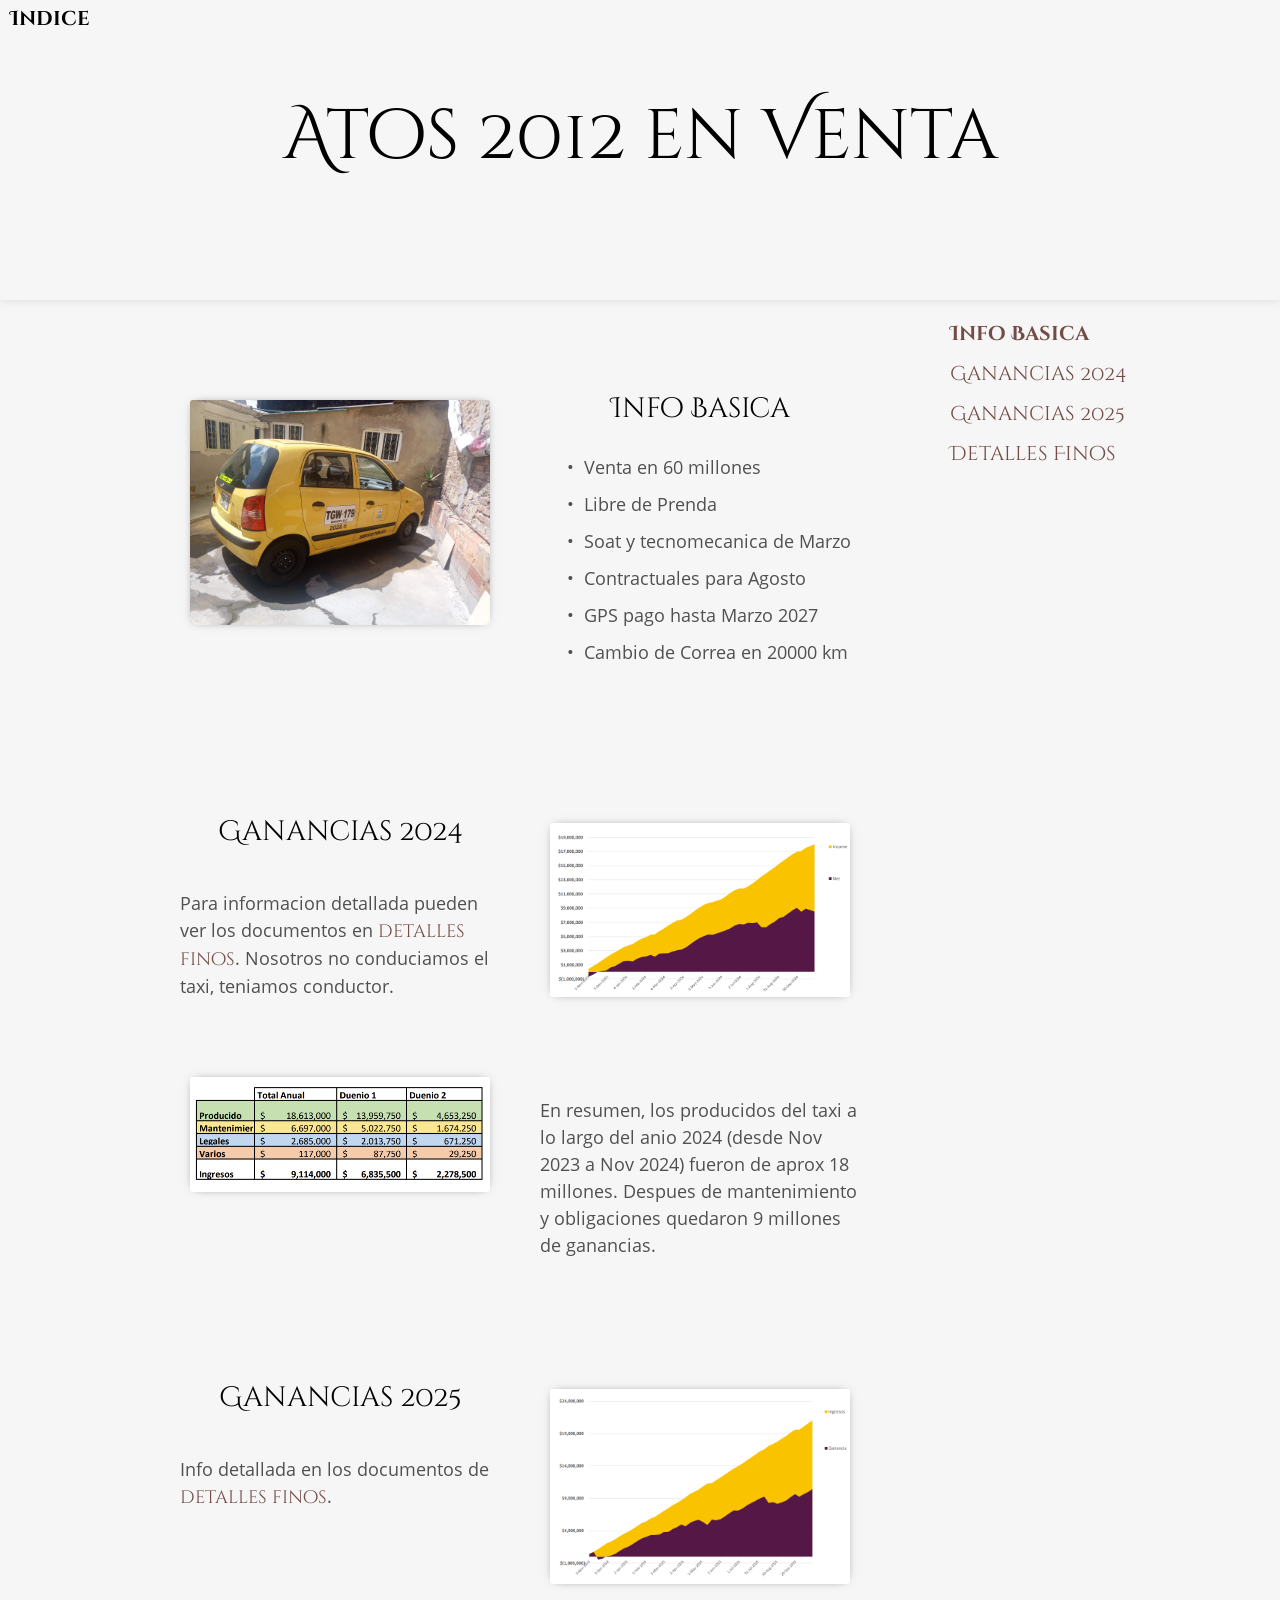
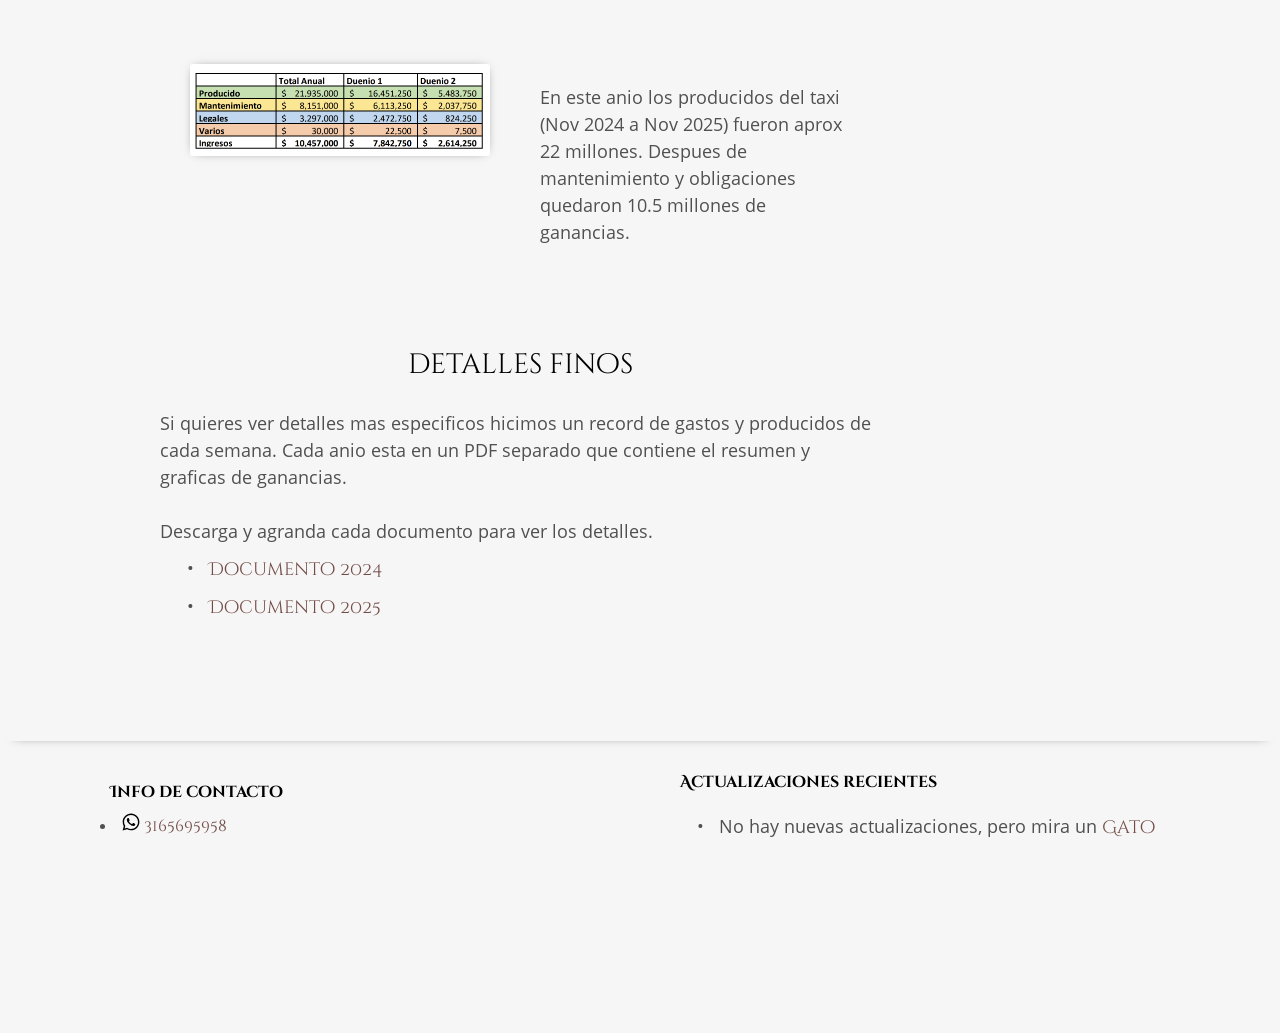
==== commit a357bef9: "MVP finished" ====
--- a/index.html
+++ b/index.html
@@ -2,17 +2,17 @@
 <html>
     <head>
         <!--meta SEO tags-->
-        <title>Sergio Villamarin - sergiogyoz - mathematician, statistician, educator, and programmer</title>
-        <meta name="description" content="I'm Sergio Villamarin (sergiogyoz), applied mathematician, statistician, programmer, amateur gamedev/web designer and here's my work">
+        <title>Venta, Atos, 2012, taxi</title>
+        <meta name="description" content="Taxi Atos 2012 en venta directa con el dueno">
         <link rel="canonical" href="https://sergiogyoz.github.io/CV/">
         <!-- google verification -->
-        <meta name="google-site-verification" content="XRSwsYltNYDxEiuOpcflsZ3oP1a6HKQTlkxA4ryQGAw" />
+        <!-- <meta name="google-site-verification" content="XRSwsYltNYDxEiuOpcflsZ3oP1a6HKQTlkxA4ryQGAw" /> -->
         <!--open graph protocol for social media sharing-->
-        <meta property="og:title" content="Sergio Villamarin" />
+        <meta property="og:title" content="Taxi en venta" />
         <meta property="og:url" content="https://sergiogyoz.github.io/CV/" />
         <meta property="og:type" content="website" />
         <meta property="og:image" content="https://sergiogyoz.github.io/CV/images/profile_picture.jpg" />
-        <meta property="og:description" content="Applied mathematician, statistician, programmer, amateur gamedev/web designer. You can find all my work here." />
+        <meta property="og:description" content="Taxi Atos 2012 en Venta directa con dueno" />
         <!--my stuff-->
         <meta name="viewport" content="width=device-width, initial-scale=1"/>
         <link href="CSS/BaseLayout.css" type="text/css" rel="stylesheet"/>
@@ -32,31 +32,21 @@
         <div id="mobile-menu-text" class="text primary-font-color">Menu</div>
         <nav id="mobile-menu" class="light-background">
             <ul class="text">
-                <li><a href="index.html" class="primary-font-color current">About me</a></li>
-                <li><a href="index.html" class="primary-font-color">Experience</a></li>
-                <li><a href="index.html" class="primary-font-color">Events</a></li>
-                <li><a href="index.html" class="primary-font-color">Research</a></li>
-                <li><a href="index.html" class="primary-font-color">Service</a></li>
-                <li><a href="GameBuild/index.html" class="primary-font-color">Projects</a></li>
+                <li><a href="index.html" class="primary-font-color current">Indice</a></li>
             </ul>
         </nav>
     </div>
 
     <header>
         <div id="header-background">
-            <h1 class="primary-font-color fade-in">Sergio Villamarin</h1>
+            <h1 class="primary-font-color fade-in">Atos 2012 en Venta</h1>
         </div>
         <div id="menu-bar" class="ontop menu-bar-slidedown">
             <div id="nav-bar-background" class="light-background"></div>
         </div>
         <nav id="menu" class="ontop menu-bar-slidedown">
             <ul>
-                <li><a href="index.html" class="primary-font-color current">About me</a></li>
-                <li><a href="index.html" class="primary-font-color">Experience</a></li>
-                <li><a href="index.html" class="primary-font-color">Events</a></li>
-                <li><a href="index.html" class="primary-font-color">Research</a></li>
-                <li><a href="index.html" class="primary-font-color">Service</a></li>
-                <li><a href="GameBuild/index.html" class="primary-font-color">Projects</a></li>
+                <li><a href="index.html" class="primary-font-color current">Indice</a></li>
             </ul>
         </nav>
         <div id="main-title" class="ontop primary-font-color">About me</div>
@@ -67,144 +57,103 @@
             <div class="section" id="s1">
                 <div class="col">
                     <img class="fade-in picture-format"
-                    srcset=
-                    "./images/profile_picture_300.jpg,
-                    ./images/profile_picture_375.jpg 1.25x,
-                    ./images/profile_picture_450.jpg 1.5x,
-                    ./images/profile_picture_600.jpg 2x,
-                    ./images/profile_picture_original.jpg 5x"
-                    src="./images/profile_picture_450.jpg"
+                    src="./images/content/taxi Right.jpeg"
                     alt="Sergio Villamarin (sergiogyoz)" 
                     id="my-picture">
                 </div>
                 <div class="col">
-                    <h2>About me</h2>
+                    <h2>Info Basica</h2>
                     <p>
-                        Recently graduated from the Master's programs in Earth and Enviromental Sciences
-                        with professor <a class="content-link" href="https://sse.tulane.edu/eens/faculty/gasparini">Nicole Gasparini</a>,
-                        and Mathematics 
-                        with professor <a class="content-link" href="https://sse.tulane.edu/ricardo-cortez">Ricardo Cortez</a>
-                        at <a class="content-link" href="https://tulane.edu/">Tulane University</a>. 
-                    </p>
-
-                    <p>
-                        I did my bachelor's degree in mathematics at the 
-                        <a class="content-link" href="https://www.usergioarboleda.edu.co/">Sergio Arboleda's University</a> 
-                        under the direction of professor 
-                        <a class="content-link" href="https://www.researchgate.net/profile/Jose-Ramirez-26">Jose Luis Ramirez</a>.
-                    </p>
-
-                    <p>
-                        As of April 2025 this web page needs an update, but feel free to appreciate my web design skills
-                        looking at this beatiful and clean webpage I made.
+                        <ul class="list">
+                            <li>Venta en 60 millones</li>
+                            <li>Libre de Prenda</li>
+                            <li>Soat y tecnomecanica de Marzo</li>
+                            <li>Contractuales para Agosto</li>
+                            <li>GPS pago hasta Marzo 2027</li>
+                            <li>Cambio de Correa en 20000 km</li>
+                        </ul>
                     </p>
                 </div>
             </div>
+
             <div class="section" id="s2">
-                <h2>Interests</h2>
-                <p>
-                    I'm actively learning new topics and skills I find interesting. 
-                    You can see some of my <a href="projects.html" class="content-link">Projects</a> if you are
-                    interested in a particular one. Some professionally relevant are:
-                </p>
-                <ul class="list">
-                    <li>Programming (some experience in Python, C++, C#, Matlab, R, Mathematica).</li>
-                    <li>Basic knowledge of algorithms and implementation.</li>
-                    <li>Basic understanding of software architecture and paradigms.</li>
-                    <li>Web design and front-end development (HTML, CSS, JS).</li>
-                    <li>Game design (on Unity or Unreal engine).</li>
-                </ul>
-            </div>
-            <div class="section" id="s3">
-                <h2>Current projects</h2>
-                <p>
-                    The main projects I am currently working on are:  
-                </p>
                 <div class="two-col">
                     <div class="col">
+                        <h2>Ganancias 2024</h2>
                         <p>
-                            <a href="https://github.com/sergiogyoz/water_levels" class="content-link">WaterLevels</a>, 
-                            a python package to streamline the processing, filtering and display of time series and its 
-                            analysis, focusing specifically on river's water levels data.    
+                            Para informacion detallada pueden ver los documentos en <a href="#s4">detalles finos</a>.
+                            Nosotros no conduciamos el taxi, teniamos conductor.
                         </p>
                     </div>
                     <div class="col">
-                        <img loading="lazy" class="fade-in picture-format square-img-600" src="images/content/WLyear_evolution.gif">
-                    </div>    
+                        <img loading="lazy" class="fade-in picture-format square-img-600" src="images/content/Ingresos Ganancias 2024.png">
+                    </div>
+                    <div class="two-col">
+                        <div class="col">
+                            <img loading="lazy" class="fade-in picture-format square-img-600" src="images/content/Resumen 2024.png">
+                        </div>
+                        <div class="col">
+                            <p>
+                                En resumen, los producidos del taxi a lo largo del anio 2024 (desde Nov 2023 a Nov 2024)
+                                fueron de aprox 18 millones. Despues de mantenimiento y obligaciones quedaron 9 millones
+                                de ganancias. 
+                            </p>
+                        </div>
+                    </div>
                 </div>
+            </div>
+
+            <div class="section" id="s3">
                 <div class="two-col">
                     <div class="col">
-                        <img loading="lazy" class="fade-in picture-format square-img-600" src="images/content/landlab600.png">
-                    </div>
-                    <div class="col">
+                        <h2>Ganancias 2025</h2>
                         <p>
-                            Familiarizing with <a class="content-link" href="https://landlab.readthedocs.io/en/master/">landlab's</a>
-                            framework to develop a new component that incorporates vegetation into landscape evolution 
-                            model implementations.        
-                        </p>
-                    </div>    
-                </div>
-                <div class="two-col">
-                    <div class="col">
-                        <p>
-                            Finally, I'm learning web development and working on my personal website (this one) 
-                            which is currently on alpha state, so don't hate me if clicking links doesn't get you anywhere.    
+                            Info detallada en los documentos de <a href="#s4">detalles finos</a>.
                         </p>
                     </div>
                     <div class="col">
-                        <img loading="lazy" class="fade-in picture-format square-img-600" src="images/content/vscodeJS600.png">
-                    </div>                    
+                        <img loading="lazy" class="fade-in picture-format square-img-600" src="images/content/Ingresos Ganancias 2025.png">
+                    </div>
+                    <div class="two-col">
+                        <div class="col">
+                            <img loading="lazy" class="fade-in picture-format square-img-600" src="images/content/Resumen 2025.png">
+                        </div>
+                        <div class="col">
+                            <p>
+                                En este anio los producidos del taxi (Nov 2024 a Nov 2025)
+                                fueron aprox 22 millones. Despues de mantenimiento y obligaciones quedaron 10.5 millones
+                                de ganancias. 
+                            </p>
+                        </div>
+                    </div>
                 </div>
             </div>
+
             <div class="section" id="s4">
-                <h2>Curricula Vitae</h2>
+                <h2>detalles finos</h2>
                 <p>
-                    This section <b>doesn't</b> load the actual files yet, just an old resume while I update the webpage.
+                    Si quieres ver detalles mas especificos hicimos un record de gastos y producidos de cada semana.
+                    Cada anio esta en un PDF separado que contiene el resumen y graficas de ganancias.
                 </p>
                 <p>
-                    If you want to learn more about me with pictures and easy to read text paragrahps you can navigate this website. 
-                </p>
-                <p>
-                    Otherwise, I made a 1 page long resumes for different public, they only include my most 
-                    recent/relevant experience.
+                    Descarga y agranda cada documento para ver los detalles.
                 </p>
                 <ul class="list">
                     <li>
-                        <b>Pedagogy and Education resume:</b> I explain my interest and participation on educational projects.
-                        <button class="show">[show]</button>.
-                        <iframe class="expand" loading="lazy" src="https://sergiogyoz.github.io/CV/PDF/CV/Example_s_Resume.pdf"></iframe>
+                        <a href="PDF/Cuentas 2024.pdf">Documento 2024</a>
                     </li>
                     <li>
-                        <b>Academy and Research resume:</b> This one adds on the education one, highlighing my research 
-                        projects and publications. 
-                        <button class="show">[show]</button>.
-                        <iframe class="expand" loading="lazy" src="https://sergiogyoz.github.io/CV/PDF/CV/Example_s_Resume.pdf"></iframe>
-                    </li>
-                    <li>
-                        <b>Industry resume:</b> Here I focus on the applications of some of my projects and my statistical
-                        background and skills.
-                        <button class="show">[show]</button>.
-                        <iframe class="expand" loading="lazy" src="PDF/CV/Example_s_Resume.pdf"></iframe>
-                    </li>
-                    <li>
-                        <b>Programming and software architecture resume:</b> Self-explanatory.
-                        <button class="show">[show]</button>.
-                        <iframe class="expand" loading="lazy" src="PDF/CV/Example_s_Resume.pdf"></iframe>
-                    </li>
-                    <li>
-                        <b>Full CV:</b> This one is a comprehensive CV with everything.
-                        <button class="show">[show]</button>.
-                        <iframe class="expand" loading="lazy" src="PDF/CV/Example_s_Resume.pdf"></iframe>
+                        <a href="PDF/Cuentas 2025.pdf">Documento 2025</a>
                     </li>
                 </ul>
             </div>
         </div>
         <div id="subnav">
             <ul>
-                <li><a href="#s1">About me</a></li>
-                <li><a href="#s2">Interests</a></li>
-                <li><a href="#s3">Current projects</a></li>
-                <li><a href="#s4">CVs</a></li>
+                <li><a href="#s1">Info Basica</a></li>
+                <li><a href="#s2">Ganancias 2024</a></li>
+                <li><a href="#s3">Ganancias 2025</a></li>
+                <li><a href="#s4">Detalles Finos</a></li>
             </ul>
         </div>
     </div>
@@ -213,57 +162,21 @@
         <div class="rowblock">
             <div class="onehalf columnblock extrapadding top">
                 <div class="smalltext" id="contact-me">
-                    <h3 class="smalltitle">Contact me</h3>
-                    <svg class="icons" id="mail-icon" width="24" height="24" viewBox="0 0 24 24"><path d="M12 12.713l-11.985-9.713h23.971l-11.986 9.713zm-5.425-1.822l-6.575-5.329v12.501l6.575-7.172zm10.85 0l6.575 7.172v-12.501l-6.575 5.329zm-1.557 1.261l-3.868 3.135-3.868-3.135-8.11 8.848h23.956l-8.11-8.848z"/></svg>
-                    <a class="content-link">svillamaringomez.tulane.edu</a>
+                    <h3 class="smalltitle">Info de contacto</h3>
+                    <li><a href="https://wa.me/573165695958">
+                        <img class="icons" id="Whatsapp" src="images/icons/whatsapp.svg" height="18" width="18">
+                        3165695958</a></li>
                 </div>
-                <ul class="social-networks">
-                    <li><a href="https://www.researchgate.net/profile/Sergio-Villamarin-Gomez"><svg class="icons" id="researchgate" viewBox="0 0 32 32"  fill-rule="evenodd" clip-rule="evenodd"><path d="M32.04 15.97c0,8.85 -7.18,16.03 -16.02,16.03 -8.85,0 -16.02,-7.18 -16.02,-16.03 0,-8.85 7.17,-16.03 16.02,-16.03 8.84,0 16.02,7.18 16.02,16.03zm-14.79 7c-1.43,-0.28 -2.28,-1.11 -4.45,-4.33 -0.72,-1.08 -0.72,-1.08 -1.42,-1.13 -1.03,-0.07 -0.95,-0.25 -0.92,2.02 0.04,2.58 0.01,2.52 1.5,2.77 0.39,0.06 0.42,0.09 0.42,0.32 0,0.26 0,0.26 -2.62,0.28 -2.46,0.02 -2.62,0.01 -2.67,-0.14 -0.1,-0.29 0.05,-0.43 0.59,-0.53 0.61,-0.11 0.93,-0.36 1.01,-0.78 0.04,-0.16 0.05,-2.32 0.03,-4.8 -0.03,-5.21 0.03,-4.9 -0.93,-5.11 -0.6,-0.13 -0.79,-0.27 -0.71,-0.51 0.06,-0.16 0.19,-0.17 2.92,-0.22 4.06,-0.08 4.82,0.05 5.9,1.01 1.13,1.01 1.29,2.55 0.39,3.84 -0.4,0.58 -1.2,1.2 -1.82,1.43 -0.29,0.11 -0.53,0.23 -0.53,0.27 0,0.12 0.92,1.43 1.49,2.13 1.52,1.85 2.34,2.57 3.19,2.79 0.53,0.14 0.68,0.29 0.53,0.55 -0.16,0.27 -0.96,0.33 -1.9,0.14zm-3.83 -6.63c2,-0.82 2.15,-3.57 0.25,-4.38 -0.49,-0.21 -0.62,-0.22 -1.85,-0.22 -1.33,0 -1.33,0 -1.35,2.31 -0.02,1.27 -0.01,2.37 0.02,2.43 0.09,0.21 2.34,0.1 2.93,-0.14zm6.97 -2.85c-1.55,-0.29 -2.06,-1.24 -1.98,-3.68 0.04,-1.35 0.15,-1.72 0.67,-2.28 0.92,-0.99 3.2,-0.9 4.04,0.16 0.36,0.45 0.33,0.59 -0.17,0.74 -0.39,0.13 -0.39,0.13 -0.75,-0.23 -0.85,-0.82 -2.32,-0.52 -2.58,0.54 -0.13,0.47 -0.12,2.46 0.01,2.91 0.35,1.27 2.46,1.27 2.82,0 0.22,-0.81 0.17,-0.87 -0.8,-0.92 -0.47,-0.02 -0.47,-0.02 -0.47,-0.41 0,-0.38 0,-0.38 1.12,-0.41 1.45,-0.03 1.43,-0.05 1.36,1.01 -0.09,1.33 -0.45,1.97 -1.32,2.35 -0.57,0.24 -1.35,0.33 -1.95,0.22z"/></svg></a></li>
-                    <li><a href="https://www.linkedin.com/in/sergio-villamarin-2920ba199"><svg class="icons" id="linkedin" viewBox="0 0 24 24"><path d="M12 2c5.514 0 10 4.486 10 10s-4.486 10-10 10-10-4.486-10-10 4.486-10 10-10zm0-2c-6.627 0-12 5.373-12 12s5.373 12 12 12 12-5.373 12-12-5.373-12-12-12zm-2 8c0 .557-.447 1.008-1 1.008s-1-.45-1-1.008c0-.557.447-1.008 1-1.008s1 .452 1 1.008zm0 2h-2v6h2v-6zm3 0h-2v6h2v-2.861c0-1.722 2.002-1.881 2.002 0v2.861h1.998v-3.359c0-3.284-3.128-3.164-4-1.548v-1.093z"/></svg></a></li>
-                    <li><a href="https://scholar.google.com/citations?user=k9KRdAEAAAAJ&hl=en&oi=sra"><svg class="icons" id="googlescholar" viewBox="0 0 56.6934 56.6934"><path d="M28.4597,4.0154c-13.6006,0-24.625,11.0273-24.625,24.625c0,13.5996,11.0244,24.623,24.625,24.623  c13.5996,0,24.625-11.0234,24.625-24.623C53.0847,15.0426,42.0593,4.0154,28.4597,4.0154z M42.6077,33.8793  c-0.6971,2.4016-2.0137,4.6364-3.8595,6.3326c-1.7462,1.6122-3.9333,2.7168-6.2449,3.2488  c-2.5577,0.5821-5.2626,0.5976-7.8036-0.084c-2.0137-0.5356-3.9131-1.4954-5.5425-2.7948  c-1.7272-1.3727-3.1511-3.1237-4.1442-5.0933c-1.5282-3.0176-1.9982-6.5501-1.3239-9.8632  c0.2681-1.3298,0.7144-2.6226,1.3256-3.8339c1.7558-3.5151,4.9224-6.2962,8.6412-7.5694c3.3-1.1421,6.9968-1.1165,10.2748,0.09  c1.8207,0.6685,3.4871,1.726,4.9086,3.0414c-0.4755,0.5165-0.9914,0.9974-1.4823,1.5002c-0.936,0.9342-1.869,1.8719-2.8068,2.8043  c-0.9276-0.8859-2.0602-1.5591-3.2887-1.9321c-1.4454-0.4373-3.0021-0.4975-4.4785-0.1823  c-1.7242,0.3694-3.3245,1.2702-4.5554,2.5303c-0.9979,1.0104-1.7576,2.252-2.2139,3.5961c-0.6577,1.9071-0.653,4.0311-0.003,5.9399  c0.6357,1.8767,1.8737,3.5443,3.496,4.684c1.0146,0.7155,2.1776,1.2231,3.396,1.4662c1.1981,0.2425,2.4391,0.2163,3.6402,0.0114  c1.1934-0.2091,2.351-0.6488,3.3584-1.3262c1.6027-1.0706,2.7328-2.8097,3.054-4.7114c-2.7704-0.0012-5.5414-0.0006-8.3124,0  c-0.0035-1.9839-0.0005-3.9685-0.0012-5.953c4.7847-0.0006,9.5694-0.0018,14.3541,0.0005  C43.4728,28.4631,43.3679,31.2596,42.6077,33.8793z"/></svg></a></li>
-                </ul>
-                <ul class="social-networks">
-                    <li><a href="https://www.instagram.com/sergiogyoz/"><svg class="icons" id="instagram" viewBox="0 0 24 24"><path d="M12 2.163c3.204 0 3.584.012 4.85.07 3.252.148 4.771 1.691 4.919 4.919.058 1.265.069 1.645.069 4.849 0 3.205-.012 3.584-.069 4.849-.149 3.225-1.664 4.771-4.919 4.919-1.266.058-1.644.07-4.85.07-3.204 0-3.584-.012-4.849-.07-3.26-.149-4.771-1.699-4.919-4.92-.058-1.265-.07-1.644-.07-4.849 0-3.204.013-3.583.07-4.849.149-3.227 1.664-4.771 4.919-4.919 1.266-.057 1.645-.069 4.849-.069zm0-2.163c-3.259 0-3.667.014-4.947.072-4.358.2-6.78 2.618-6.98 6.98-.059 1.281-.073 1.689-.073 4.948 0 3.259.014 3.668.072 4.948.2 4.358 2.618 6.78 6.98 6.98 1.281.058 1.689.072 4.948.072 3.259 0 3.668-.014 4.948-.072 4.354-.2 6.782-2.618 6.979-6.98.059-1.28.073-1.689.073-4.948 0-3.259-.014-3.667-.072-4.947-.196-4.354-2.617-6.78-6.979-6.98-1.281-.059-1.69-.073-4.949-.073zm0 5.838c-3.403 0-6.162 2.759-6.162 6.162s2.759 6.163 6.162 6.163 6.162-2.759 6.162-6.163c0-3.403-2.759-6.162-6.162-6.162zm0 10.162c-2.209 0-4-1.79-4-4 0-2.209 1.791-4 4-4s4 1.791 4 4c0 2.21-1.791 4-4 4zm6.406-11.845c-.796 0-1.441.645-1.441 1.44s.645 1.44 1.441 1.44c.795 0 1.439-.645 1.439-1.44s-.644-1.44-1.439-1.44z"/></svg></a></li>
-                    <li><a href="https://twitter.com/sergiovillamar7"><svg class="icons" id="twitter" viewBox="0 0 24 24"><path d="M12 2c5.514 0 10 4.486 10 10s-4.486 10-10 10-10-4.486-10-10 4.486-10 10-10zm0-2c-6.627 0-12 5.373-12 12s5.373 12 12 12 12-5.373 12-12-5.373-12-12-12zm6.5 8.778c-.441.196-.916.328-1.414.388.509-.305.898-.787 1.083-1.362-.476.282-1.003.487-1.564.597-.448-.479-1.089-.778-1.796-.778-1.59 0-2.758 1.483-2.399 3.023-2.045-.103-3.86-1.083-5.074-2.572-.645 1.106-.334 2.554.762 3.287-.403-.013-.782-.124-1.114-.308-.027 1.14.791 2.207 1.975 2.445-.346.094-.726.116-1.112.042.313.978 1.224 1.689 2.3 1.709-1.037.812-2.34 1.175-3.647 1.021 1.09.699 2.383 1.106 3.773 1.106 4.572 0 7.154-3.861 6.998-7.324.482-.346.899-.78 1.229-1.274z"/></svg></a></li>
-                </ul>
-                <ul class="social-networks">
-                    <!-- facebook <li><a href="https://www.facebook.com/sergio.villamarin.5/"><svg class="icons" id="facebook" viewBox="0 0 24 24"><path d="M12 2c5.514 0 10 4.486 10 10s-4.486 10-10 10-10-4.486-10-10 4.486-10 10-10zm0-2c-6.627 0-12 5.373-12 12s5.373 12 12 12 12-5.373 12-12-5.373-12-12-12zm-2 10h-2v2h2v6h3v-6h1.82l.18-2h-2v-.833c0-.478.096-.667.558-.667h1.442v-2.5h-2.404c-1.798 0-2.596.792-2.596 2.308v1.692z"/></svg></a></li> -->
-                    <li><a href="https://github.com/sergiogyoz"><svg class="icons" id="github" viewBox="0 0 24 24"><path d="M12 2c5.514 0 10 4.486 10 10s-4.486 10-10 10-10-4.486-10-10 4.486-10 10-10zm0-2c-6.627 0-12 5.373-12 12s5.373 12 12 12 12-5.373 12-12-5.373-12-12-12zm0 6c-3.313 0-6 2.686-6 6 0 2.651 1.719 4.9 4.104 5.693.3.056.396-.13.396-.289v-1.117c-1.669.363-2.017-.707-2.017-.707-.272-.693-.666-.878-.666-.878-.544-.373.041-.365.041-.365.603.042.92.619.92.619.535.917 1.403.652 1.746.499.054-.388.209-.652.381-.802-1.333-.152-2.733-.667-2.733-2.965 0-.655.234-1.19.618-1.61-.062-.153-.268-.764.058-1.59 0 0 .504-.161 1.65.615.479-.133.992-.199 1.502-.202.51.002 1.023.069 1.503.202 1.146-.776 1.648-.615 1.648-.615.327.826.121 1.437.06 1.588.385.42.617.955.617 1.61 0 2.305-1.404 2.812-2.74 2.96.216.186.412.551.412 1.111v1.646c0 .16.096.347.4.288 2.383-.793 4.1-3.041 4.1-5.691 0-3.314-2.687-6-6-6z"/></svg></a></li>
-                    <li><a href="https://sergiogyoz.itch.io/"><svg class="icons" viewBox="0 0 245.371 220.736"><path d="M31.99 1.365C21.287 7.72.2 31.945 0 38.298v10.516C0 62.144 12.46 73.86 23.773 73.86c13.584 0 24.902-11.258 24.903-24.62 0 13.362 10.93 24.62 24.515 24.62 13.586 0 24.165-11.258 24.165-24.62 0 13.362 11.622 24.62 25.207 24.62h.246c13.586 0 25.208-11.258 25.208-24.62 0 13.362 10.58 24.62 24.164 24.62 13.585 0 24.515-11.258 24.515-24.62 0 13.362 11.32 24.62 24.903 24.62 11.313 0 23.773-11.714 23.773-25.046V38.298c-.2-6.354-21.287-30.58-31.988-36.933C180.118.197 157.056-.005 122.685 0c-34.37.003-81.228.54-90.697 1.365zm65.194 66.217a28.025 28.025 0 0 1-4.78 6.155c-5.128 5.014-12.157 8.122-19.906 8.122a28.482 28.482 0 0 1-19.948-8.126c-1.858-1.82-3.27-3.766-4.563-6.032l-.006.004c-1.292 2.27-3.092 4.215-4.954 6.037a28.5 28.5 0 0 1-19.948 8.12c-.934 0-1.906-.258-2.692-.528-1.092 11.372-1.553 22.24-1.716 30.164l-.002.045c-.02 4.024-.04 7.333-.06 11.93.21 23.86-2.363 77.334 10.52 90.473 19.964 4.655 56.7 6.775 93.555 6.788h.006c36.854-.013 73.59-2.133 93.554-6.788 12.883-13.14 10.31-66.614 10.52-90.474-.022-4.596-.04-7.905-.06-11.93l-.003-.045c-.162-7.926-.623-18.793-1.715-30.165-.786.27-1.757.528-2.692.528a28.5 28.5 0 0 1-19.948-8.12c-1.862-1.822-3.662-3.766-4.955-6.037l-.006-.004c-1.294 2.266-2.705 4.213-4.563 6.032a28.48 28.48 0 0 1-19.947 8.125c-7.748 0-14.778-3.11-19.906-8.123a28.025 28.025 0 0 1-4.78-6.155 27.99 27.99 0 0 1-4.736 6.155 28.49 28.49 0 0 1-19.95 8.124c-.27 0-.54-.012-.81-.02h-.007c-.27.008-.54.02-.813.02a28.49 28.49 0 0 1-19.95-8.123 27.992 27.992 0 0 1-4.736-6.155zm-20.486 26.49l-.002.01h.015c8.113.017 15.32 0 24.25 9.746 7.028-.737 14.372-1.105 21.722-1.094h.006c7.35-.01 14.694.357 21.723 1.094 8.93-9.747 16.137-9.73 24.25-9.746h.014l-.002-.01c3.833 0 19.166 0 29.85 30.007L210 165.244c8.504 30.624-2.723 31.373-16.727 31.4-20.768-.773-32.267-15.855-32.267-30.935-11.496 1.884-24.907 2.826-38.318 2.827h-.006c-13.412 0-26.823-.943-38.318-2.827 0 15.08-11.5 30.162-32.267 30.935-14.004-.027-25.23-.775-16.726-31.4L46.85 124.08C57.534 94.073 72.867 94.073 76.7 94.073zm45.985 23.582v.006c-.02.02-21.863 20.08-25.79 27.215l14.304-.573v12.474c0 .584 5.74.346 11.486.08h.006c5.744.266 11.485.504 11.485-.08v-12.474l14.304.573c-3.928-7.135-25.79-27.215-25.79-27.215v-.006l-.003.002z" /></svg></a></li>
-                    <li><a href="https://discord.gg/7w55g2VUXN"><svg class="icons" id="discord" viewBox="0 0 24 24" fill-rule="evenodd"        clip-rule="evenodd"><path d="M12 0c-6.627 0-12 5.373-12 12s5.373 12 12 12 12-5.373 12-12-5.373-12-12-12zm0 2c5.514 0 10 4.486 10 10s-4.486 10-10 10-10-4.486-10-10 4.486-10 10-10zm2.784 15.584h-6.804c-.678 0-1.23-.552-1.23-1.236v-8.112c0-.684.552-1.236 1.23-1.236h8.04c.678 0 1.23.552 1.23 1.236v10.764l-1.29-1.14-.726-.672-.768-.714.318 1.11zm-1.08-2.748c1.326-.042 1.836-.912 1.836-.912 0-1.932-.864-3.498-.864-3.498-.864-.648-1.686-.63-1.686-.63l-.084.096c1.02.312 1.494.762 1.494.762-.624-.342-1.236-.51-1.806-.576-.432-.048-.846-.036-1.212.012l-.102.012c-.21.018-.72.096-1.362.378l-.354.174s.498-.474 1.578-.786l-.06-.072s-.822-.018-1.686.63c0 0-.864 1.566-.864 3.498 0 0 .504.87 1.83.912l.402-.498c-.762-.228-1.05-.708-1.05-.708l.168.102.024.018.024.013.006.004.024.013c.15.084.3.15.438.204.246.096.54.192.882.258.45.084.978.114 1.554.006.282-.048.57-.132.87-.258.21-.078.444-.192.69-.354 0 0-.3.492-1.086.714l.396.486zm-2.79-2.802c-.342 0-.612.3-.612.666 0 .366.276.666.612.666.342 0 .612-.3.612-.666.006-.366-.27-.666-.612-.666zm2.19 0c-.342 0-.612.3-.612.666 0 .366.276.666.612.666.342 0 .612-.3.612-.666 0-.366-.27-.666-.612-.666z"/></svg></a></li>
-                </ul>
             </div>
+
             <div class="onehalf smalltext columnblock">
-                <h3 class="smalltitle">Recent updates</h3>
+                <h3 class="smalltitle">Actualizaciones recientes</h3>
                 <div class="scroll" id="recent-updates">
                     <ul class="list">
-                        <li><a class=recent-update href="https://docs.google.com/spreadsheets/d/1W_49S9DEd0_FKC9ANSBEq7NKFzjPie3ysEHnZDneGrw/edit?usp=drive_link">
-                            K-12 STEM workshop spreadsheet
-                        </a></li>
-                        <li><a class=recent-update href="./404.html">
-                            I'm back here working on the webpage to make it more interactive and see if I add the missing links.
-                        </a></li>
-                        <li><a class=recent-update href="https://github.com/sergiogyoz/PDE_Network">
-                            I implemented a way of solving <quote>advection, diffusion and delivery over a network</quote> in python. (see reference paper on link).
-                        </a></li>
-                        <li><a class=recent-update href="https://docs.google.com/forms/d/e/1FAIpQLScxINb6mXCmWsqCz0-09aD0FYgK5WQDHOqxOTiDau6fw0UMeA/viewform?usp=sf_link">
-                            Today's stats quiz will be on this link.
-                        </a></li>
-                        <li><a class=recent-update href="https://github.com/sergiogyoz/water_levels">
-                            The WaterLevels name changed and now takes into account the time delta, this will help with the analysis of month or year series.
-                        </a></li>
-                        <li><a class=recent-update href="index.html">
-                            I'm trying to make my personal webpage more eye catching with more images and animations.
-                        </a></li>
-                        <li><a class=recent-update href="https://github.com/sergiogyoz/water_levels">
-                            WaterLevels class has been split into packages! I'm able to proceess data and make some basic plots a lot faster.
-                        </a></li>
-                        <li><a class=recent-update href="index.html">
-                            I added more responsiveness to my webpage (you probably can't notice... but your subconscious may).
-                        </a></li>
-                        <li><a class=recent-update href="https://sergiogyoz.itch.io/color-join">
-                            Colorjoin, the game, will be updated soon to actually be a fully functional game.
-                        </a></li>
+                        <li>
+                            No hay nuevas actualizaciones, pero mira un
+                            <a class=recent-update href="https://www.hphhfoundation.org/blog/origin-of-cats"> Gato </a>
+                        </li>
                     </ul>    
                 </div>
             </div>
--- a/CSS/BaseLayout.css
+++ b/CSS/BaseLayout.css
@@ -6,14 +6,14 @@
 
 @font-face{
     font-family: "Work_Sans";
-    src: url(../fonts/WorkSans-Light.ttf) format('truetype');
+    src: url(../fonts/Cinzel/CinzelDecorative-Regular.ttf) format('truetype');
     font-weight: normal;
     font-display: swap;
 }
 
 @font-face{
     font-family: "Work_Sans_bold";
-    src: url(../fonts/WorkSans-Regular.ttf) format('truetype');
+    src: url(../fonts/Cinzel/CinzelDecorative-Bold.ttf) format('truetype');
     font-weight: normal;
     font-display: swap;
 }
@@ -41,14 +41,20 @@
     color: #f6f6f6;
     color: #afafaf;
     color: #505050;
+
+    color: #000;
+    color: #f2dab6;
+    color: #eac599;
+    color: #734c47;
+    color: #505050;
 }
 
 .primary-font-color,h1,h2,h3{
-    color: #aa7b2b;
+    color: #000;
 }
 
 .secondary-font-color,a{
-    color: #670404;
+    color: #734c47;
 }
 
 .dark-background{
@@ -131,7 +137,7 @@
 }
 
 svg.icons{
-    fill: #aa7b2b;
+    fill: #000;
 }
 #mail-icon{
     width: 12px;
@@ -175,7 +181,7 @@
     content: "\2022\a0\a0";
 }
 
-p,.section>ul>li{
+p,.section>ul>li, .list{
     font-family: "Open-Sans";
     font-size: 18px;
     line-height: 1.5em;
--- a/CSS/LargeDisplays.css
+++ b/CSS/LargeDisplays.css
@@ -144,7 +144,7 @@
 }
 
 .two-col>div>p{
-    margin-top: 80px; /*fix for look on */
+    margin-top: 40px; /*fix for look on */
 }
 
 .list>li{
